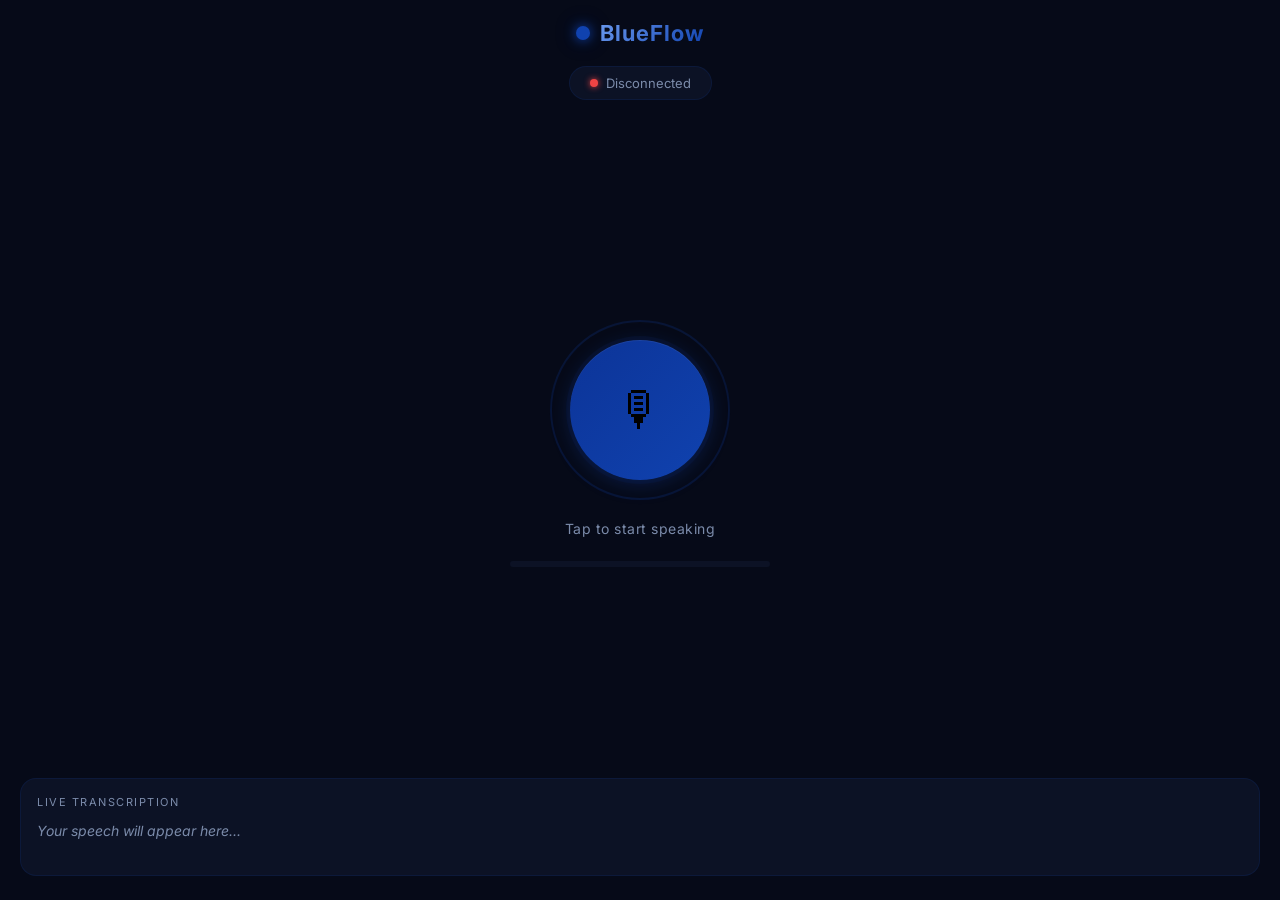
==== mobile/index.html @ b80f45ef "Initial commit: BlueFlow v1.0" ====
<!DOCTYPE html>
<html lang="en">
<head>
    <meta charset="UTF-8" />
    <meta name="viewport" content="width=device-width, initial-scale=1.0, maximum-scale=1.0, user-scalable=no" />
    <meta name="theme-color" content="#060a18" />
    <meta name="apple-mobile-web-app-capable" content="yes" />
    <title>BlueFlow — Mic</title>
    <link rel="stylesheet" href="/mobile/css/mobile.css" />
</head>
<body>

    <!-- Header -->
    <div class="header">
        <div class="logo">
            <div class="logo-dot"></div>
            <h1>BlueFlow</h1>
        </div>
    </div>

    <!-- Status -->
    <div class="status-bar">
        <div class="status-dot disconnected" id="status-dot"></div>
        <span id="status-text">Connecting to PC...</span>
    </div>

    <!-- Mic Button -->
    <div class="mic-area">
        <div class="mic-ring">
            <div id="ring-pulse"></div>
            <button class="mic-btn" id="mic-btn">
                <span id="mic-icon">🎙</span>
            </button>
        </div>
        <p class="mic-hint" id="mic-hint">Tap to start speaking</p>
        <div class="level-meter">
            <div class="level-fill" id="level-fill"></div>
        </div>
    </div>

    <!-- Transcription -->
    <div class="transcription-area">
        <div class="transcription-card">
            <div class="transcription-label">Live Transcription</div>
            <div class="transcription-content" id="transcription">
                <p style="color: var(--text-secondary); font-style: italic;">
                    Your speech will appear here...
                </p>
            </div>
        </div>
    </div>

    <!-- Permission Modal Overlay -->
    <div class="modal-overlay" id="permission-modal">
        <div class="modal">
            <div class="modal-icon">🎙</div>
            <h2 class="modal-title" id="modal-title">Microphone Permission Required</h2>
            <p class="modal-desc" id="modal-desc">
                BlueFlow needs access to your microphone to stream audio to your PC.
            </p>

            <!-- Step-by-step instructions (shown when permission is denied) -->
            <div class="modal-steps" id="modal-steps" style="display: none;">
                <p class="steps-heading">How to enable microphone:</p>
                <div class="step" id="step-chrome" style="display: none;">
                    <div class="step-num">1</div>
                    <div class="step-text">Tap the <strong>lock icon 🔒</strong> or <strong>ⓘ</strong> in the address bar</div>
                </div>
                <div class="step" id="step-chrome-2" style="display: none;">
                    <div class="step-num">2</div>
                    <div class="step-text">Tap <strong>"Permissions"</strong> or <strong>"Site settings"</strong></div>
                </div>
                <div class="step" id="step-chrome-3" style="display: none;">
                    <div class="step-num">3</div>
                    <div class="step-text">Set <strong>Microphone</strong> to <strong>"Allow"</strong></div>
                </div>
                <div class="step" id="step-chrome-4" style="display: none;">
                    <div class="step-num">4</div>
                    <div class="step-text">Come back and tap the <strong>mic button</strong> again</div>
                </div>
                <div class="step" id="step-safari" style="display: none;">
                    <div class="step-num">1</div>
                    <div class="step-text">Open <strong>Settings → Safari → Microphone</strong> and set to <strong>"Allow"</strong></div>
                </div>
                <div class="step" id="step-generic" style="display: none;">
                    <div class="step-num">ℹ️</div>
                    <div class="step-text">Open your browser settings → Site permissions → Microphone → set to <strong>Allow</strong> for this site</div>
                </div>
                <div class="step" id="step-android-settings" style="display: none;">
                    <div class="step-num">⚙️</div>
                    <div class="step-text">Also check: <strong>Android Settings → Apps → [Your Browser] → Permissions → Microphone → Allow</strong></div>
                </div>
            </div>

            <!-- Secure context warning -->
            <div class="modal-warning" id="secure-warning" style="display: none;">
                <span class="warning-icon">⚠️</span>
                <span>Microphone requires a <strong>secure connection (HTTPS)</strong>. Make sure you're accessing this page via <strong>https://</strong></span>
            </div>

            <div class="modal-actions">
                <button class="modal-btn modal-btn-primary" id="modal-allow-btn">Allow Microphone</button>
                <button class="modal-btn modal-btn-secondary" id="modal-close-btn">Close</button>
            </div>
        </div>
    </div>

    <script src="/mobile/js/mobile.js"></script>
</body>
</html>
---- mobile/css/mobile.css ----
/* ========================================
   BlueFlow Mobile — Styles
   Theme: #1042af
   ======================================== */

@import url("https://fonts.googleapis.com/css2?family=Inter:wght@400;500;600;700&display=swap");

:root {
    --blue-900: #081c50;
    --blue-800: #0a2874;
    --blue-700: #0c3498;
    --blue-600: #1042af;
    --blue-500: #1a56cc;
    --blue-400: #3b73e6;
    --blue-300: #6b9aef;
    --blue-200: #a0bef5;
    --blue-100: #d0defa;

    --bg-primary: #060a18;
    --bg-card: #0c1225;
    --bg-card-border: rgba(16, 66, 175, 0.15);
    --text-primary: #e8edf5;
    --text-secondary: #7b8baa;
    --success: #22c55e;
    --danger: #ef4444;
    --warning: #f59e0b;
}

* {
    margin: 0;
    padding: 0;
    box-sizing: border-box;
}

html, body {
    height: 100%;
    overflow: hidden;
}

body {
    font-family: "Inter", -apple-system, BlinkMacSystemFont, sans-serif;
    background: var(--bg-primary);
    color: var(--text-primary);
    display: flex;
    flex-direction: column;
    align-items: center;
    min-height: 100vh;
    min-height: 100dvh;
    user-select: none;
    -webkit-user-select: none;
}

/* ---- Header ---- */
.header {
    width: 100%;
    padding: 20px 24px 12px;
    text-align: center;
}

.logo {
    display: flex;
    align-items: center;
    justify-content: center;
    gap: 10px;
}

.logo-dot {
    width: 14px;
    height: 14px;
    border-radius: 50%;
    background: var(--blue-600);
    box-shadow: 0 0 12px var(--blue-600), 0 0 24px rgba(16, 66, 175, 0.3);
}

.logo h1 {
    font-size: 22px;
    font-weight: 700;
    letter-spacing: 1px;
    background: linear-gradient(135deg, var(--blue-300), var(--blue-600));
    -webkit-background-clip: text;
    -webkit-text-fill-color: transparent;
    background-clip: text;
}

/* ---- Status bar ---- */
.status-bar {
    display: flex;
    align-items: center;
    justify-content: center;
    gap: 8px;
    padding: 8px 20px;
    margin: 8px 0;
    border-radius: 20px;
    background: var(--bg-card);
    border: 1px solid var(--bg-card-border);
    font-size: 13px;
    color: var(--text-secondary);
}

.status-dot {
    width: 8px;
    height: 8px;
    border-radius: 50%;
    background: var(--text-secondary);
    transition: background 0.3s, box-shadow 0.3s;
}

.status-dot.connected {
    background: var(--blue-400);
    box-shadow: 0 0 6px var(--blue-400);
}

.status-dot.streaming {
    background: var(--success);
    box-shadow: 0 0 6px var(--success);
    animation: blink 1.5s ease-in-out infinite;
}

.status-dot.error,
.status-dot.disconnected {
    background: var(--danger);
    box-shadow: 0 0 6px var(--danger);
}

.status-dot.connecting {
    background: var(--warning);
    animation: blink 0.8s ease-in-out infinite;
}

@keyframes blink {
    0%, 100% { opacity: 1; }
    50% { opacity: 0.4; }
}

/* ---- Mic Button Area ---- */
.mic-area {
    flex: 1;
    display: flex;
    flex-direction: column;
    align-items: center;
    justify-content: center;
    gap: 20px;
    padding: 20px;
}

.mic-ring {
    position: relative;
    width: 180px;
    height: 180px;
    display: flex;
    align-items: center;
    justify-content: center;
}

#ring-pulse {
    position: absolute;
    inset: 0;
    border-radius: 50%;
    border: 2px solid rgba(16, 66, 175, 0.2);
    transition: all 0.3s;
}

#ring-pulse.pulsing {
    animation: ring-expand 2s ease-out infinite;
    border-color: var(--blue-600);
}

@keyframes ring-expand {
    0% {
        transform: scale(1);
        opacity: 1;
        border-color: var(--blue-600);
    }
    100% {
        transform: scale(1.5);
        opacity: 0;
        border-color: var(--blue-300);
    }
}

.mic-btn {
    width: 140px;
    height: 140px;
    border-radius: 50%;
    border: none;
    cursor: pointer;
    font-size: 48px;
    display: flex;
    align-items: center;
    justify-content: center;
    background: linear-gradient(135deg, var(--blue-700), var(--blue-600));
    box-shadow:
        0 4px 20px rgba(16, 66, 175, 0.3),
        0 0 0 4px rgba(16, 66, 175, 0.08),
        inset 0 1px 0 rgba(255, 255, 255, 0.06);
    transition: transform 0.2s, box-shadow 0.3s, background 0.3s;
    -webkit-tap-highlight-color: transparent;
    position: relative;
    z-index: 2;
}

.mic-btn:active {
    transform: scale(0.95);
}

.mic-btn.active {
    background: linear-gradient(135deg, var(--blue-600), var(--blue-400));
    box-shadow:
        0 4px 30px rgba(16, 66, 175, 0.5),
        0 0 0 4px rgba(16, 66, 175, 0.15),
        0 0 60px rgba(16, 66, 175, 0.15);
}

.mic-hint {
    font-size: 14px;
    color: var(--text-secondary);
    letter-spacing: 0.5px;
}

/* ---- Level Meter ---- */
.level-meter {
    width: 260px;
    height: 6px;
    border-radius: 3px;
    background: var(--bg-card);
    overflow: hidden;
    margin-top: 4px;
}

.level-fill {
    height: 100%;
    width: 0%;
    border-radius: 3px;
    background: linear-gradient(90deg, var(--blue-600), var(--blue-300));
    transition: width 0.08s ease-out;
}

/* ---- Transcription ---- */
.transcription-area {
    width: 100%;
    padding: 0 20px 24px;
    max-height: 30vh;
}

.transcription-card {
    background: var(--bg-card);
    border: 1px solid var(--bg-card-border);
    border-radius: 16px;
    padding: 16px;
    max-height: 25vh;
    overflow-y: auto;
    scrollbar-width: thin;
    scrollbar-color: var(--blue-800) transparent;
}

.transcription-card::-webkit-scrollbar {
    width: 4px;
}
.transcription-card::-webkit-scrollbar-thumb {
    background: var(--blue-800);
    border-radius: 2px;
}

.transcription-label {
    font-size: 11px;
    text-transform: uppercase;
    letter-spacing: 1.5px;
    color: var(--text-secondary);
    margin-bottom: 10px;
}

.transcription-content {
    font-size: 14px;
    line-height: 1.7;
    color: var(--text-primary);
    min-height: 40px;
}

.transcription-content p {
    margin-bottom: 6px;
}

.transcription-content .partial {
    color: var(--blue-300);
    font-style: italic;
    opacity: 0.75;
}

/* ---- Warning state for mic button ---- */
.mic-btn.warning {
    box-shadow:
        0 4px 20px rgba(239, 68, 68, 0.2),
        0 0 0 4px rgba(239, 68, 68, 0.1),
        inset 0 1px 0 rgba(255, 255, 255, 0.06);
}

/* ======================================
   Permission Modal Overlay
   ====================================== */
.modal-overlay {
    position: fixed;
    inset: 0;
    z-index: 1000;
    background: rgba(4, 6, 16, 0.85);
    backdrop-filter: blur(12px);
    -webkit-backdrop-filter: blur(12px);
    display: flex;
    align-items: center;
    justify-content: center;
    padding: 20px;
    opacity: 0;
    pointer-events: none;
    transition: opacity 0.3s ease;
}

.modal-overlay.visible {
    opacity: 1;
    pointer-events: auto;
}

.modal {
    background: var(--bg-card);
    border: 1px solid var(--bg-card-border);
    border-radius: 20px;
    padding: 28px 24px;
    max-width: 380px;
    width: 100%;
    text-align: center;
    animation: modal-in 0.35s cubic-bezier(0.16, 1, 0.3, 1);
    box-shadow: 0 16px 50px rgba(0, 0, 0, 0.4);
}

@keyframes modal-in {
    from {
        opacity: 0;
        transform: translateY(20px) scale(0.96);
    }
    to {
        opacity: 1;
        transform: translateY(0) scale(1);
    }
}

.modal-icon {
    font-size: 48px;
    margin-bottom: 14px;
}

.modal-title {
    font-size: 18px;
    font-weight: 700;
    margin-bottom: 10px;
    color: var(--text-primary);
}

.modal-desc {
    font-size: 13px;
    line-height: 1.6;
    color: var(--text-secondary);
    margin-bottom: 20px;
}

/* Steps */
.modal-steps {
    text-align: left;
    margin-bottom: 20px;
}

.steps-heading {
    font-size: 12px;
    font-weight: 600;
    text-transform: uppercase;
    letter-spacing: 1px;
    color: var(--blue-400);
    margin-bottom: 12px;
}

.step {
    display: flex;
    align-items: flex-start;
    gap: 12px;
    margin-bottom: 10px;
    padding: 10px 12px;
    background: rgba(16, 66, 175, 0.06);
    border-radius: 10px;
    border: 1px solid rgba(16, 66, 175, 0.08);
}

.step-num {
    width: 26px;
    height: 26px;
    min-width: 26px;
    border-radius: 50%;
    background: var(--blue-600);
    color: white;
    font-size: 13px;
    font-weight: 700;
    display: flex;
    align-items: center;
    justify-content: center;
}

.step-text {
    font-size: 13px;
    line-height: 1.5;
    color: var(--text-primary);
}

.step-text strong {
    color: var(--blue-300);
}

/* Secure warning */
.modal-warning {
    display: flex;
    align-items: center;
    gap: 10px;
    padding: 10px 14px;
    background: rgba(239, 68, 68, 0.08);
    border: 1px solid rgba(239, 68, 68, 0.15);
    border-radius: 10px;
    margin-bottom: 18px;
    font-size: 12px;
    line-height: 1.5;
    color: var(--danger);
    text-align: left;
}

.warning-icon {
    font-size: 20px;
    min-width: 20px;
}

/* Modal buttons */
.modal-actions {
    display: flex;
    flex-direction: column;
    gap: 8px;
}

.modal-btn {
    width: 100%;
    padding: 14px;
    border-radius: 12px;
    border: none;
    font-family: inherit;
    font-size: 15px;
    font-weight: 600;
    cursor: pointer;
    transition: all 0.2s;
    -webkit-tap-highlight-color: transparent;
}

.modal-btn-primary {
    background: linear-gradient(135deg, var(--blue-600), var(--blue-500));
    color: white;
    box-shadow: 0 4px 16px rgba(16, 66, 175, 0.3);
}

.modal-btn-primary:active {
    transform: scale(0.97);
}

.modal-btn-secondary {
    background: transparent;
    color: var(--text-secondary);
    border: 1px solid var(--bg-card-border);
}

.modal-btn-secondary:active {
    background: rgba(255, 255, 255, 0.03);
}

/* ---- Utility ---- */
@media (max-height: 600px) {
    .mic-btn {
        width: 110px;
        height: 110px;
        font-size: 36px;
    }
    .mic-ring {
        width: 140px;
        height: 140px;
    }
    .modal {
        padding: 20px 16px;
    }
}
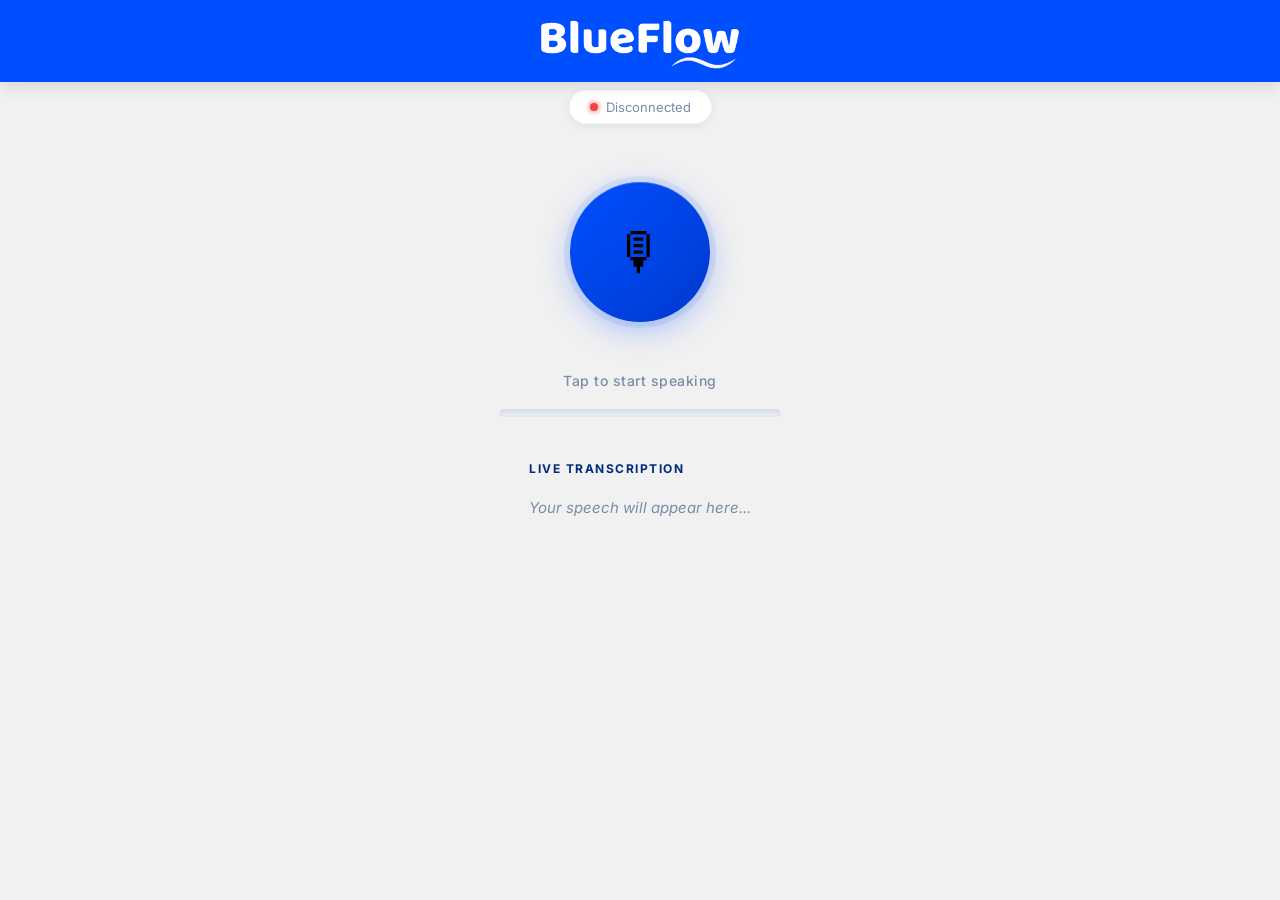
==== commit 8cfb0367: "update the ui" ====
--- a/mobile/index.html
+++ b/mobile/index.html
@@ -13,8 +13,7 @@
     <!-- Header -->
     <div class="header">
         <div class="logo">
-            <div class="logo-dot"></div>
-            <h1>BlueFlow</h1>
+            <img src="../assets/blueflow_logo.png" alt="BlueFlow Logo" class="logo-img">
         </div>
     </div>
 
--- a/mobile/css/mobile.css
+++ b/mobile/css/mobile.css
@@ -6,24 +6,28 @@
 @import url("https://fonts.googleapis.com/css2?family=Inter:wght@400;500;600;700&display=swap");
 
 :root {
-    --blue-900: #081c50;
-    --blue-800: #0a2874;
-    --blue-700: #0c3498;
-    --blue-600: #1042af;
-    --blue-500: #1a56cc;
-    --blue-400: #3b73e6;
-    --blue-300: #6b9aef;
-    --blue-200: #a0bef5;
-    --blue-100: #d0defa;
-
-    --bg-primary: #060a18;
-    --bg-card: #0c1225;
-    --bg-card-border: rgba(16, 66, 175, 0.15);
-    --text-primary: #e8edf5;
+    --color-primary: #004fff;
+    --color-complement: #ff8800;
+    --heading-color: #002b7c;
+
+    --bg-primary: #f1f1f1;
+    --bg-card: #ffffff;
+    --bg-hover: #dbecfd;
+    --bg-input: #0a0f20;
+    --border: rgba(145, 176, 243, 0.12);
+    --border-hover: rgba(16, 66, 175, 0.25);
+
+    --text-primary: #434d6a;
     --text-secondary: #7b8baa;
-    --success: #22c55e;
+    --text-muted: #4a5574;
+    
+    --success: #19912d;
     --danger: #ef4444;
     --warning: #f59e0b;
+    
+    --shadow-sm: 0 2px 8px rgba(0, 0, 0, 0.08);
+    --shadow-md: 0 4px 16px rgba(0, 0, 0, 0.12);
+    --shadow-lg: 0 8px 24px rgba(0, 0, 0, 0.15);
 }
 
 * {
@@ -43,7 +47,6 @@
     color: var(--text-primary);
     display: flex;
     flex-direction: column;
-    align-items: center;
     min-height: 100vh;
     min-height: 100dvh;
     user-select: none;
@@ -55,6 +58,9 @@
     width: 100%;
     padding: 20px 24px 12px;
     text-align: center;
+    background: var(--color-primary);
+    box-shadow: var(--shadow-md);
+    flex-shrink: 0;
 }
 
 .logo {
@@ -62,24 +68,38 @@
     align-items: center;
     justify-content: center;
     gap: 10px;
+}
+
+.logo-img {
+    height: 50px;
+    width: auto;
 }
 
 .logo-dot {
     width: 14px;
     height: 14px;
     border-radius: 50%;
-    background: var(--blue-600);
-    box-shadow: 0 0 12px var(--blue-600), 0 0 24px rgba(16, 66, 175, 0.3);
+    background: var(--color-complement);
+    box-shadow: 0 0 12px var(--color-complement), 0 0 24px rgba(255, 136, 0, 0.3);
+    animation: pulse-dot 2s ease-in-out infinite;
+}
+
+@keyframes pulse-dot {
+    0%, 100% {
+        opacity: 1;
+        transform: scale(1);
+    }
+    50% {
+        opacity: 0.6;
+        transform: scale(1.1);
+    }
 }
 
 .logo h1 {
     font-size: 22px;
     font-weight: 700;
     letter-spacing: 1px;
-    background: linear-gradient(135deg, var(--blue-300), var(--blue-600));
-    -webkit-background-clip: text;
-    -webkit-text-fill-color: transparent;
-    background-clip: text;
+    color: white;
 }
 
 /* ---- Status bar ---- */
@@ -92,9 +112,12 @@
     margin: 8px 0;
     border-radius: 20px;
     background: var(--bg-card);
-    border: 1px solid var(--bg-card-border);
+    border: 1px solid var(--border);
     font-size: 13px;
     color: var(--text-secondary);
+    box-shadow: var(--shadow-sm);
+    flex-shrink: 0;
+    align-self: center;
 }
 
 .status-dot {
@@ -106,8 +129,8 @@
 }
 
 .status-dot.connected {
-    background: var(--blue-400);
-    box-shadow: 0 0 6px var(--blue-400);
+    background: var(--color-primary);
+    box-shadow: 0 0 6px var(--color-primary);
 }
 
 .status-dot.streaming {
@@ -134,19 +157,19 @@
 
 /* ---- Mic Button Area ---- */
 .mic-area {
-    flex: 1;
     display: flex;
     flex-direction: column;
     align-items: center;
     justify-content: center;
     gap: 20px;
     padding: 20px;
+    flex-shrink: 0;
 }
 
 .mic-ring {
     position: relative;
-    width: 180px;
-    height: 180px;
+    width: 200px;
+    height: 200px;
     display: flex;
     align-items: center;
     justify-content: center;
@@ -156,25 +179,32 @@
     position: absolute;
     inset: 0;
     border-radius: 50%;
-    border: 2px solid rgba(16, 66, 175, 0.2);
+    border: 3px solid var(--color-primary);
+    background: radial-gradient(circle, rgba(0, 79, 255, 0.1) 0%, transparent 70%);
     transition: all 0.3s;
+    opacity: 0;
 }
 
 #ring-pulse.pulsing {
-    animation: ring-expand 2s ease-out infinite;
-    border-color: var(--blue-600);
+    animation: ring-expand 1.8s ease-out infinite;
+    opacity: 1;
 }
 
 @keyframes ring-expand {
     0% {
-        transform: scale(1);
+        transform: scale(0.6);
         opacity: 1;
-        border-color: var(--blue-600);
+        border-color: var(--color-primary);
+        box-shadow: 0 0 0 2px var(--color-complement);
+    }
+    50% {
+        box-shadow: 0 0 20px var(--color-primary);
     }
     100% {
-        transform: scale(1.5);
+        transform: scale(1.3);
         opacity: 0;
-        border-color: var(--blue-300);
+        border-color: var(--color-complement);
+        box-shadow: 0 0 40px rgba(255, 136, 0, 0.3);
     }
 }
 
@@ -184,114 +214,166 @@
     border-radius: 50%;
     border: none;
     cursor: pointer;
-    font-size: 48px;
-    display: flex;
-    align-items: center;
-    justify-content: center;
-    background: linear-gradient(135deg, var(--blue-700), var(--blue-600));
+    font-size: 52px;
+    display: flex;
+    align-items: center;
+    justify-content: center;
+    background: linear-gradient(135deg, var(--color-primary), #0038cc);
     box-shadow:
-        0 4px 20px rgba(16, 66, 175, 0.3),
-        0 0 0 4px rgba(16, 66, 175, 0.08),
-        inset 0 1px 0 rgba(255, 255, 255, 0.06);
-    transition: transform 0.2s, box-shadow 0.3s, background 0.3s;
+        0 8px 32px rgba(0, 79, 255, 0.3),
+        0 0 0 6px rgba(0, 79, 255, 0.08),
+        inset 0 1px 0 rgba(255, 255, 255, 0.2);
+    transition: all 0.3s cubic-bezier(0.34, 1.56, 0.64, 1);
     -webkit-tap-highlight-color: transparent;
     position: relative;
     z-index: 2;
+    box-sizing: border-box;
+}
+
+.mic-btn::before {
+    content: '';
+    position: absolute;
+    inset: -6px;
+    border-radius: 50%;
+    background: radial-gradient(circle, rgba(0, 79, 255, 0.15) 0%, transparent 70%);
+    animation: glow-pulse 2.5s ease-in-out infinite;
+    z-index: -1;
+}
+
+@keyframes glow-pulse {
+    0%, 100% {
+        opacity: 0.6;
+        transform: scale(1);
+    }
+    50% {
+        opacity: 0.2;
+        transform: scale(1.15);
+    }
 }
 
 .mic-btn:active {
-    transform: scale(0.95);
+    transform: scale(0.92);
+    box-shadow:
+        0 4px 16px rgba(0, 79, 255, 0.4),
+        0 0 0 6px rgba(0, 79, 255, 0.12),
+        inset 0 1px 0 rgba(255, 255, 255, 0.2);
 }
 
 .mic-btn.active {
-    background: linear-gradient(135deg, var(--blue-600), var(--blue-400));
+    background: linear-gradient(135deg, var(--color-complement), #ff6600);
     box-shadow:
-        0 4px 30px rgba(16, 66, 175, 0.5),
-        0 0 0 4px rgba(16, 66, 175, 0.15),
-        0 0 60px rgba(16, 66, 175, 0.15);
+        0 12px 40px rgba(255, 136, 0, 0.4),
+        0 0 0 6px rgba(255, 136, 0, 0.12),
+        inset 0 1px 0 rgba(255, 255, 255, 0.2);
+    animation: pulse-btn 1.2s ease-in-out infinite;
+}
+
+@keyframes pulse-btn {
+    0%, 100% {
+        transform: scale(1);
+    }
+    50% {
+        transform: scale(1.05);
+    }
+}
+
+.mic-btn.active::before {
+    background: radial-gradient(circle, rgba(255, 136, 0, 0.25) 0%, transparent 70%);
+    animation: glow-pulse-active 1.2s ease-in-out infinite;
+}
+
+@keyframes glow-pulse-active {
+    0%, 100% {
+        opacity: 0.8;
+        transform: scale(1);
+    }
+    50% {
+        opacity: 0.3;
+        transform: scale(1.2);
+    }
 }
 
 .mic-hint {
     font-size: 14px;
     color: var(--text-secondary);
     letter-spacing: 0.5px;
+    font-weight: 500;
 }
 
 /* ---- Level Meter ---- */
 .level-meter {
-    width: 260px;
-    height: 6px;
-    border-radius: 3px;
-    background: var(--bg-card);
+    width: 280px;
+    height: 8px;
+    border-radius: 4px;
+    background: var(--border);
     overflow: hidden;
-    margin-top: 4px;
+    box-shadow: inset 0 2px 4px rgba(0, 0, 0, 0.08);
 }
 
 .level-fill {
     height: 100%;
     width: 0%;
-    border-radius: 3px;
-    background: linear-gradient(90deg, var(--blue-600), var(--blue-300));
-    transition: width 0.08s ease-out;
+    border-radius: 4px;
+    background: linear-gradient(90deg, var(--color-primary), var(--color-complement));
+    transition: width 0.05s ease-out;
+    box-shadow: 0 0 12px var(--color-primary);
 }
 
 /* ---- Transcription ---- */
 .transcription-area {
     width: 100%;
-    padding: 0 20px 24px;
-    max-height: 30vh;
-}
-
-.transcription-card {
-    background: var(--bg-card);
-    border: 1px solid var(--bg-card-border);
-    border-radius: 16px;
-    padding: 16px;
-    max-height: 25vh;
+    padding: 24px 20px;
+    flex: 1;
     overflow-y: auto;
-    scrollbar-width: thin;
-    scrollbar-color: var(--blue-800) transparent;
-}
+    display: flex;
+    justify-content: center;
+}
+
 
 .transcription-card::-webkit-scrollbar {
     width: 4px;
 }
 .transcription-card::-webkit-scrollbar-thumb {
-    background: var(--blue-800);
+    background: var(--color-primary);
     border-radius: 2px;
 }
 
 .transcription-label {
-    font-size: 11px;
+    font-size: 12px;
     text-transform: uppercase;
     letter-spacing: 1.5px;
-    color: var(--text-secondary);
-    margin-bottom: 10px;
+    color: var(--heading-color);
+    margin-bottom: 12px;
+    font-weight: 700;
 }
 
 .transcription-content {
-    font-size: 14px;
-    line-height: 1.7;
+    font-size: 15px;
+    line-height: 1.8;
     color: var(--text-primary);
     min-height: 40px;
+    word-wrap: break-word;
+    overflow-wrap: break-word;
 }
 
 .transcription-content p {
-    margin-bottom: 6px;
+    margin-bottom: 8px;
+    padding: 6px 0;
 }
 
 .transcription-content .partial {
-    color: var(--blue-300);
+    color: var(--color-primary);
     font-style: italic;
-    opacity: 0.75;
+    opacity: 0.8;
 }
 
 /* ---- Warning state for mic button ---- */
 .mic-btn.warning {
     box-shadow:
-        0 4px 20px rgba(239, 68, 68, 0.2),
-        0 0 0 4px rgba(239, 68, 68, 0.1),
-        inset 0 1px 0 rgba(255, 255, 255, 0.06);
+        0 12px 40px rgba(239, 68, 68, 0.4),
+        0 0 0 6px rgba(239, 68, 68, 0.12),
+        inset 0 1px 0 rgba(255, 255, 255, 0.2);
+    background: linear-gradient(135deg, var(--danger), #d93f3f);
 }
 
 /* ======================================
@@ -301,7 +383,7 @@
     position: fixed;
     inset: 0;
     z-index: 1000;
-    background: rgba(4, 6, 16, 0.85);
+    background: rgba(241, 241, 241, 0.92);
     backdrop-filter: blur(12px);
     -webkit-backdrop-filter: blur(12px);
     display: flex;
@@ -320,14 +402,14 @@
 
 .modal {
     background: var(--bg-card);
-    border: 1px solid var(--bg-card-border);
+    border: 1px solid var(--border);
     border-radius: 20px;
     padding: 28px 24px;
     max-width: 380px;
     width: 100%;
     text-align: center;
     animation: modal-in 0.35s cubic-bezier(0.16, 1, 0.3, 1);
-    box-shadow: 0 16px 50px rgba(0, 0, 0, 0.4);
+    box-shadow: var(--shadow-lg);
 }
 
 @keyframes modal-in {
@@ -350,7 +432,7 @@
     font-size: 18px;
     font-weight: 700;
     margin-bottom: 10px;
-    color: var(--text-primary);
+    color: var(--heading-color);
 }
 
 .modal-desc {
@@ -371,7 +453,7 @@
     font-weight: 600;
     text-transform: uppercase;
     letter-spacing: 1px;
-    color: var(--blue-400);
+    color: var(--color-primary);
     margin-bottom: 12px;
 }
 
@@ -381,9 +463,9 @@
     gap: 12px;
     margin-bottom: 10px;
     padding: 10px 12px;
-    background: rgba(16, 66, 175, 0.06);
+    background: var(--bg-hover);
     border-radius: 10px;
-    border: 1px solid rgba(16, 66, 175, 0.08);
+    border: 1px solid var(--border);
 }
 
 .step-num {
@@ -391,7 +473,7 @@
     height: 26px;
     min-width: 26px;
     border-radius: 50%;
-    background: var(--blue-600);
+    background: var(--color-primary);
     color: white;
     font-size: 13px;
     font-weight: 700;
@@ -407,7 +489,8 @@
 }
 
 .step-text strong {
-    color: var(--blue-300);
+    color: var(--color-primary);
+    font-weight: 600;
 }
 
 /* Secure warning */
@@ -452,9 +535,9 @@
 }
 
 .modal-btn-primary {
-    background: linear-gradient(135deg, var(--blue-600), var(--blue-500));
+    background: linear-gradient(135deg, var(--color-primary), #0038cc);
     color: white;
-    box-shadow: 0 4px 16px rgba(16, 66, 175, 0.3);
+    box-shadow: 0 4px 16px rgba(0, 79, 255, 0.3);
 }
 
 .modal-btn-primary:active {
@@ -464,11 +547,11 @@
 .modal-btn-secondary {
     background: transparent;
     color: var(--text-secondary);
-    border: 1px solid var(--bg-card-border);
+    border: 1px solid var(--border);
 }
 
 .modal-btn-secondary:active {
-    background: rgba(255, 255, 255, 0.03);
+    background: var(--bg-hover);
 }
 
 /* ---- Utility ---- */
@@ -476,7 +559,7 @@
     .mic-btn {
         width: 110px;
         height: 110px;
-        font-size: 36px;
+        font-size: 40px;
     }
     .mic-ring {
         width: 140px;
@@ -485,4 +568,7 @@
     .modal {
         padding: 20px 16px;
     }
-}
+    .transcription-area {
+        padding: 16px 20px;
+    }
+}
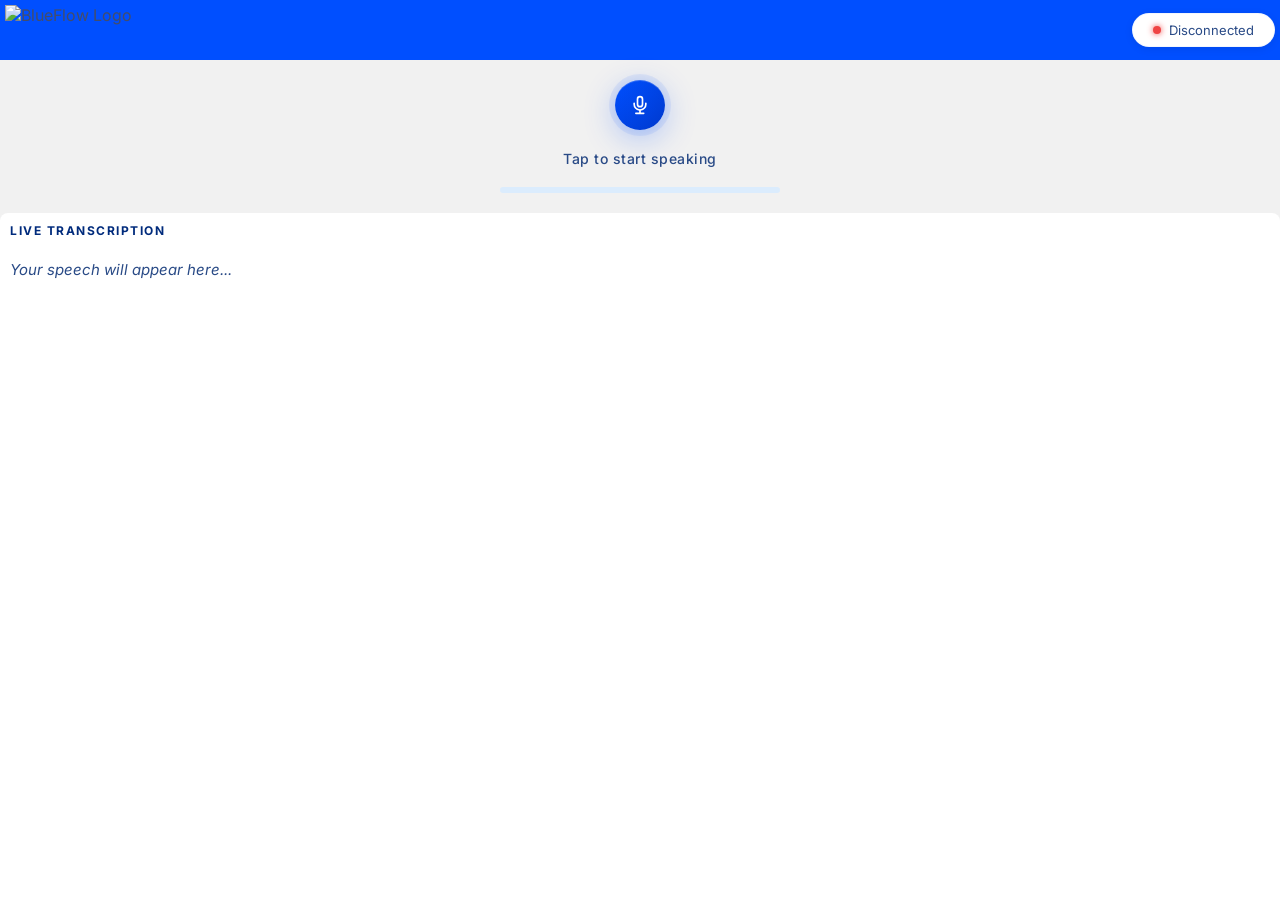
==== commit 7f971f33: "ui change" ====
--- a/mobile/index.html
+++ b/mobile/index.html
@@ -13,25 +13,25 @@
     <!-- Header -->
     <div class="header">
         <div class="logo">
-            <img src="../assets/blueflow_logo.png" alt="BlueFlow Logo" class="logo-img">
+            <img src="/api/logo" alt="BlueFlow Logo" class="logo-img">
         </div>
+        <div class="status-bar">
+        <div class="status-dot disconnected" id="status-dot"></div>
+        <span id="status-text">Connecting to PC...</span>
+    </div>
     </div>
 
     <!-- Status -->
-    <div class="status-bar">
-        <div class="status-dot disconnected" id="status-dot"></div>
-        <span id="status-text">Connecting to PC...</span>
-    </div>
+    
 
     <!-- Mic Button -->
     <div class="mic-area">
         <div class="mic-ring">
-            <div id="ring-pulse"></div>
             <button class="mic-btn" id="mic-btn">
-                <span id="mic-icon">🎙</span>
+                <svg id="mic-icon" viewBox="0 0 48 48" fill="currentColor"> <path d="M24,30a8,8,0,0,0,8-8V10a8,8,0,0,0-16,0V22A8,8,0,0,0,24,30ZM20,10a4,4,0,0,1,8,0V22a4,4,0,0,1-8,0Z"></path> <path d="M40,22V20a2,2,0,0,0-4,0v2a12,12,0,0,1-24,0V20a2,2,0,0,0-4,0v2A16.1,16.1,0,0,0,22,37.9V42H14a2,2,0,0,0,0,4H33a2,2,0,0,0,0-4H26V37.9A16.1,16.1,0,0,0,40,22Z"></path></svg>
             </button>
         </div>
-        <p class="mic-hint" id="mic-hint">Tap to start speaking</p>
+        <p id="mic-hint">Tap to start speaking</p>
         <div class="level-meter">
             <div class="level-fill" id="level-fill"></div>
         </div>
--- a/mobile/css/mobile.css
+++ b/mobile/css/mobile.css
@@ -6,10 +6,6 @@
 @import url("https://fonts.googleapis.com/css2?family=Inter:wght@400;500;600;700&display=swap");
 
 :root {
-    --color-primary: #004fff;
-    --color-complement: #ff8800;
-    --heading-color: #002b7c;
-
     --bg-primary: #f1f1f1;
     --bg-card: #ffffff;
     --bg-hover: #dbecfd;
@@ -17,14 +13,18 @@
     --border: rgba(145, 176, 243, 0.12);
     --border-hover: rgba(16, 66, 175, 0.25);
 
+    --color-primary: #004fff;
+    --color-complement: #ff8800;
     --text-primary: #434d6a;
-    --text-secondary: #7b8baa;
-    --text-muted: #4a5574;
-    
+    --text-secondary: #294a86;
+    --heading-color: #002b7c;
+
     --success: #19912d;
     --danger: #ef4444;
     --warning: #f59e0b;
-    
+
+    --radius: 16px;
+    --radius-sm: 10px;
     --shadow-sm: 0 2px 8px rgba(0, 0, 0, 0.08);
     --shadow-md: 0 4px 16px rgba(0, 0, 0, 0.12);
     --shadow-lg: 0 8px 24px rgba(0, 0, 0, 0.15);
@@ -56,11 +56,10 @@
 /* ---- Header ---- */
 .header {
     width: 100%;
-    padding: 20px 24px 12px;
-    text-align: center;
+    padding: 5px;
     background: var(--color-primary);
-    box-shadow: var(--shadow-md);
-    flex-shrink: 0;
+    display: flex;
+    justify-content: space-between;
 }
 
 .logo {
@@ -75,32 +74,6 @@
     width: auto;
 }
 
-.logo-dot {
-    width: 14px;
-    height: 14px;
-    border-radius: 50%;
-    background: var(--color-complement);
-    box-shadow: 0 0 12px var(--color-complement), 0 0 24px rgba(255, 136, 0, 0.3);
-    animation: pulse-dot 2s ease-in-out infinite;
-}
-
-@keyframes pulse-dot {
-    0%, 100% {
-        opacity: 1;
-        transform: scale(1);
-    }
-    50% {
-        opacity: 0.6;
-        transform: scale(1.1);
-    }
-}
-
-.logo h1 {
-    font-size: 22px;
-    font-weight: 700;
-    letter-spacing: 1px;
-    color: white;
-}
 
 /* ---- Status bar ---- */
 .status-bar {
@@ -129,8 +102,8 @@
 }
 
 .status-dot.connected {
-    background: var(--color-primary);
-    box-shadow: 0 0 6px var(--color-primary);
+    background: var(--success);
+    box-shadow: 0 0 6px var(--success);
 }
 
 .status-dot.streaming {
@@ -165,24 +138,22 @@
     padding: 20px;
     flex-shrink: 0;
 }
-
-.mic-ring {
-    position: relative;
-    width: 200px;
-    height: 200px;
-    display: flex;
-    align-items: center;
-    justify-content: center;
-}
-
-#ring-pulse {
-    position: absolute;
-    inset: 0;
-    border-radius: 50%;
-    border: 3px solid var(--color-primary);
-    background: radial-gradient(circle, rgba(0, 79, 255, 0.1) 0%, transparent 70%);
-    transition: all 0.3s;
-    opacity: 0;
+.card-icon {
+    font-size: 18px;
+    width: 20px;
+    height: 20px;
+    min-width: 20px;
+    color: var(--heading-color);
+    stroke-width: 2;
+}
+
+#mic-icon {
+    font-size: 18px;
+    width: 20px;
+    height: 20px;
+    min-width: 20px;
+    color:white;
+    stroke-width: 2;
 }
 
 #ring-pulse.pulsing {
@@ -209,8 +180,8 @@
 }
 
 .mic-btn {
-    width: 140px;
-    height: 140px;
+    width: 50px;
+    height: 50px;
     border-radius: 50%;
     border: none;
     cursor: pointer;
@@ -293,7 +264,7 @@
     }
 }
 
-.mic-hint {
+#mic-hint {
     font-size: 14px;
     color: var(--text-secondary);
     letter-spacing: 0.5px;
@@ -303,18 +274,17 @@
 /* ---- Level Meter ---- */
 .level-meter {
     width: 280px;
-    height: 8px;
+    height: 6px;
     border-radius: 4px;
-    background: var(--border);
+    background: var(--bg-hover);
     overflow: hidden;
-    box-shadow: inset 0 2px 4px rgba(0, 0, 0, 0.08);
 }
 
 .level-fill {
     height: 100%;
     width: 0%;
     border-radius: 4px;
-    background: linear-gradient(90deg, var(--color-primary), var(--color-complement));
+    background: linear-gradient(90deg, var(--color-primary), var(--success));
     transition: width 0.05s ease-out;
     box-shadow: 0 0 12px var(--color-primary);
 }
@@ -322,11 +292,12 @@
 /* ---- Transcription ---- */
 .transcription-area {
     width: 100%;
-    padding: 24px 20px;
+    padding: 10px;
     flex: 1;
     overflow-y: auto;
     display: flex;
-    justify-content: center;
+    background-color: #ffffff;
+    border-radius:8px 8px 0px 0px;
 }
 
 
@@ -348,6 +319,8 @@
 }
 
 .transcription-content {
+    flex: 1;
+    overflow-y: auto;
     font-size: 15px;
     line-height: 1.8;
     color: var(--text-primary);
